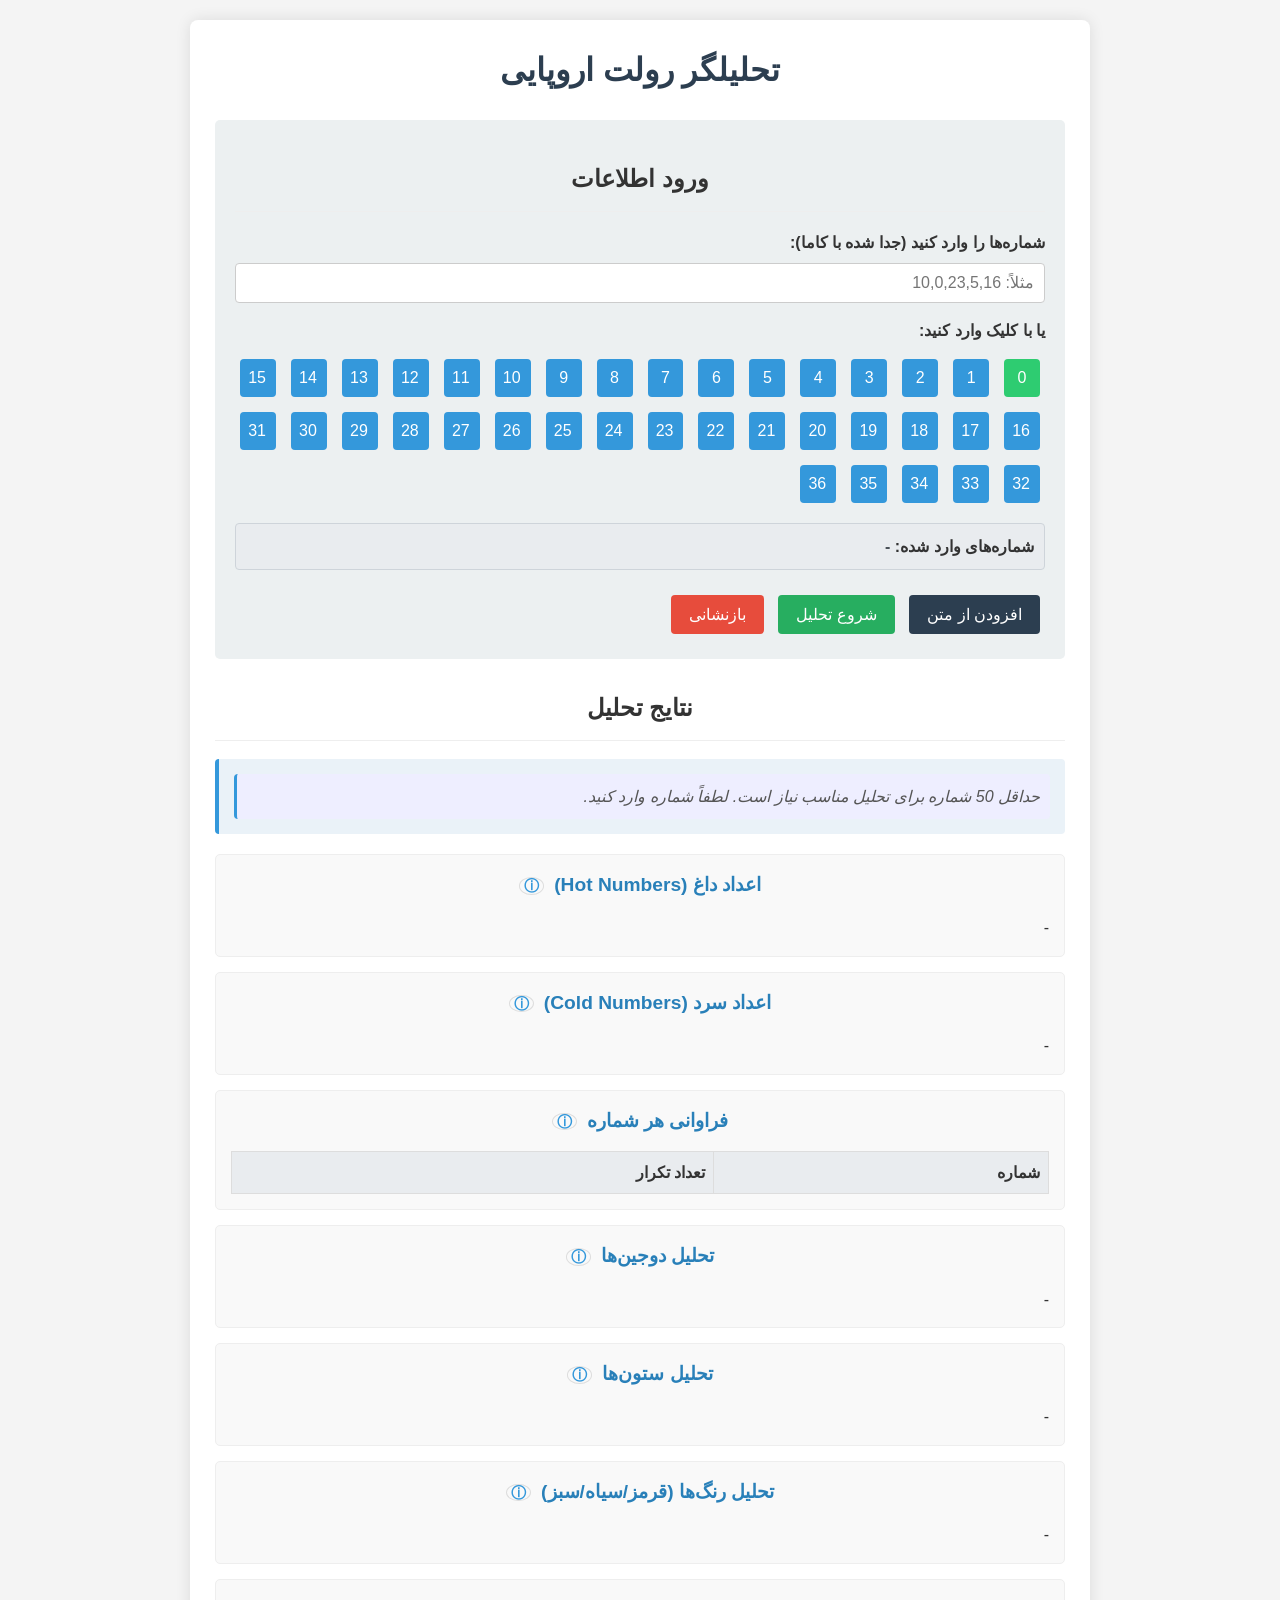
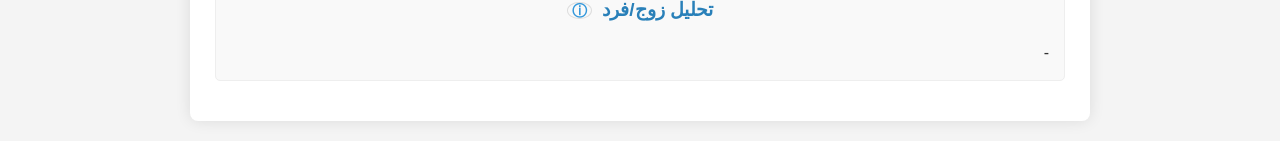
==== index.html @ 6f9ca322 "feat: Implement European Roulette Analyzer This commit introduces a web-based European Roulette Anal" ====
<!DOCTYPE html>
<html lang="fa" dir="rtl">
<head>
    <meta charset="UTF-8">
    <meta name="viewport" content="width=device-width, initial-scale=1.0">
    <title>ربات تحلیلگر رولت اروپایی</title>
    <link rel="stylesheet" href="style.css">
</head>
<body>
    <div class="container">
        <h1>تحلیلگر رولت اروپایی</h1>

        <div class="input-section">
            <h2>ورود اطلاعات</h2>
            <div>
                <label for="numbers-input">شماره‌ها را وارد کنید (جدا شده با کاما):</label>
                <input type="text" id="numbers-input" placeholder="مثلاً: 10,0,23,5,16">
            </div>
            <div class="number-pad-container">
                <p><strong>یا با کلیک وارد کنید:</strong></p>
                <div id="number-pad">
                    <button class="num-btn">0</button>
                    <button class="num-btn">1</button>
                    <button class="num-btn">2</button>
                    <button class="num-btn">3</button>
                    <button class="num-btn">4</button>
                    <button class="num-btn">5</button>
                    <button class="num-btn">6</button>
                    <button class="num-btn">7</button>
                    <button class="num-btn">8</button>
                    <button class="num-btn">9</button>
                    <button class="num-btn">10</button>
                    <button class="num-btn">11</button>
                    <button class="num-btn">12</button>
                    <button class="num-btn">13</button>
                    <button class="num-btn">14</button>
                    <button class="num-btn">15</button>
                    <button class="num-btn">16</button>
                    <button class="num-btn">17</button>
                    <button class="num-btn">18</button>
                    <button class="num-btn">19</button>
                    <button class="num-btn">20</button>
                    <button class="num-btn">21</button>
                    <button class="num-btn">22</button>
                    <button class="num-btn">23</button>
                    <button class="num-btn">24</button>
                    <button class="num-btn">25</button>
                    <button class="num-btn">26</button>
                    <button class="num-btn">27</button>
                    <button class="num-btn">28</button>
                    <button class="num-btn">29</button>
                    <button class="num-btn">30</button>
                    <button class="num-btn">31</button>
                    <button class="num-btn">32</button>
                    <button class="num-btn">33</button>
                    <button class="num-btn">34</button>
                    <button class="num-btn">35</button>
                    <button class="num-btn">36</button>
                </div>
            </div>
            <div class="entered-numbers-display">
                <strong>شماره‌های وارد شده: </strong><span id="entered-numbers-list">-</span>
            </div>
            <button id="add-number-manual">افزودن از متن</button>
            <button id="analyze-button">شروع تحلیل</button>
            <button id="reset-button">بازنشانی</button>
        </div>

        <div class="results-section">
            <h2>نتایج تحلیل</h2>
            <div id="error-message" class="error" style="display:none;"></div>

            <div id="user-guidance" class="guidance-box">
                <p>حداقل ۵۰ شماره برای تحلیل مناسب نیاز است. این ابزار صرفاً برای تحلیل آماری و سرگرمی طراحی شده است و به هیچ عنوان برنده‌ شدن یا پیش‌بینی قطعی نتایج در بازی رولت را تضمین نمی‌کند. رولت یک بازی شانسی است.</p>
            </div>

            <div class="analysis-block">
                <h3>اعداد داغ (Hot Numbers) <span class="tooltip-trigger" title="شماره‌هایی که اخیراً بیشتر تکرار شده‌اند">&#9432;</span></h3>
                <p id="hot-numbers-result">-</p>
            </div>

            <div class="analysis-block">
                <h3>اعداد سرد (Cold Numbers) <span class="tooltip-trigger" title="شماره‌هایی که اخیراً کمتر تکرار شده‌اند یا مدت زیادی است نیامده‌اند">&#9432;</span></h3>
                <p id="cold-numbers-result">-</p>
            </div>

            <div class="analysis-block">
                <h3>فراوانی هر شماره <span class="tooltip-trigger" title="تعداد دفعات تکرار هر شماره در مجموعه داده‌های وارد شده">&#9432;</span></h3>
                <table id="frequency-table">
                    <thead>
                        <tr>
                            <th>شماره</th>
                            <th>تعداد تکرار</th>
                        </tr>
                    </thead>
                    <tbody>
                        <!-- Rows will be generated by JS -->
                    </tbody>
                </table>
            </div>

            <div class="analysis-block">
                <h3>تحلیل دوجین‌ها <span class="tooltip-trigger" title="آمار مربوط به دوجین اول (1-12)، دوم (13-24) و سوم (25-36)">&#9432;</span></h3>
                <p id="dozens-result">-</p>
            </div>

            <div class="analysis-block">
                <h3>تحلیل ستون‌ها <span class="tooltip-trigger" title="آمار مربوط به سه ستون عمودی روی میز رولت">&#9432;</span></h3>
                <p id="columns-result">-</p>
            </div>

            <div class="analysis-block">
                <h3>تحلیل رنگ‌ها (قرمز/سیاه/سبز) <span class="tooltip-trigger" title="آمار مربوط به رنگ‌های قرمز، سیاه و سبز (شماره صفر)">&#9432;</span></h3>
                <p id="colors-result">-</p>
            </div>

            <div class="analysis-block">
                <h3>تحلیل زوج/فرد <span class="tooltip-trigger" title="آمار مربوط به اعداد زوج و فرد (بدون احتساب صفر)">&#9432;</span></h3>
                <p id="even-odd-result">-</p>
            </div>
        </div>
    </div>
    <script src="script.js"></script>
</body>
</html>
---- style.css ----
/* Basic Reset */
* {
    margin: 0;
    padding: 0;
    box-sizing: border-box;
}

body {
    font-family: 'Tahoma', 'Helvetica Neue', Arial, sans-serif; /* Common Persian-friendly fonts */
    line-height: 1.6;
    background-color: #f4f4f4;
    color: #333;
    direction: rtl; /* Right-to-left for Persian */
    padding: 20px;
}

.container {
    max-width: 900px;
    margin: auto;
    background: #fff;
    padding: 25px;
    border-radius: 8px;
    box-shadow: 0 0 15px rgba(0,0,0,0.1);
}

h1, h2, h3 {
    color: #333;
    margin-bottom: 0.75em;
    text-align: center;
}

h1 {
    font-size: 2em;
    color: #2c3e50; /* Dark blue */
}

h2 {
    font-size: 1.5em;
    border-bottom: 1px solid #eee;
    padding-bottom: 0.5em;
    margin-top: 20px;
}

h3 {
    font-size: 1.2em;
    color: #2980b9; /* Blue */
}

/* Input Section */
.input-section {
    margin-bottom: 30px;
    padding: 20px;
    background-color: #ecf0f1;
    border-radius: 5px;
}

.input-section label {
    display: block;
    margin-bottom: 8px;
    font-weight: bold;
}

.input-section input[type="text"] {
    width: 100%;
    padding: 10px;
    margin-bottom: 15px;
    border: 1px solid #ccc;
    border-radius: 4px;
    font-size: 1em;
}

.number-pad-container {
    margin-bottom: 15px;
}

.number-pad-container p {
    margin-bottom: 10px;
}

#number-pad {
    display: grid;
    grid-template-columns: repeat(auto-fill, minmax(45px, 1fr));
    gap: 5px;
    margin-bottom: 15px;
}

.num-btn {
    padding: 10px;
    font-size: 1em;
    background-color: #3498db; /* Blue */
    color: white;
    border: none;
    border-radius: 4px;
    cursor: pointer;
    transition: background-color 0.3s ease;
}

.num-btn:hover {
    background-color: #2980b9; /* Darker blue */
}

.num-btn:nth-child(1) { /* Style for 0 */
    background-color: #2ecc71; /* Green */
}
.num-btn:nth-child(1):hover {
    background-color: #27ae60; /* Darker Green */
}


.entered-numbers-display {
    margin-bottom: 20px;
    padding: 10px;
    background-color: #e9ecef;
    border: 1px solid #ced4da;
    border-radius: 4px;
    min-height: 30px;
}

#entered-numbers-list {
    font-weight: bold;
    color: #495057;
}

button {
    display: inline-block;
    background-color: #2c3e50; /* Dark blue/grey */
    color: white;
    padding: 10px 18px;
    border: none;
    border-radius: 4px;
    cursor: pointer;
    font-size: 1em;
    margin: 5px;
    transition: background-color 0.3s ease;
}

button:hover {
    background-color: #34495e; /* Slightly lighter dark blue/grey */
}

#analyze-button {
    background-color: #27ae60; /* Green */
}
#analyze-button:hover {
    background-color: #229954; /* Darker Green */
}

#reset-button {
    background-color: #e74c3c; /* Red */
}
#reset-button:hover {
    background-color: #c0392b; /* Darker Red */
}

/* Results Section */
.results-section {
    margin-top: 20px;
}

.analysis-block {
    background: #f9f9f9;
    padding: 15px;
    margin-bottom: 15px;
    border-radius: 5px;
    border: 1px solid #eee;
}

.analysis-block h3 {
    margin-top: 0;
}

#frequency-table {
    width: 100%;
    border-collapse: collapse;
    margin-top: 10px;
}

#frequency-table th, #frequency-table td {
    border: 1px solid #ddd;
    padding: 8px;
    text-align: right;
}

#frequency-table th {
    background-color: #e9ecef;
    color: #333;
}

#frequency-table tbody tr:nth-child(even) {
    background-color: #f9f9f9;
}

.error {
    color: #c0392b; /* Red */
    background-color: #fdd;
    padding: 10px;
    border-radius: 4px;
    margin-bottom: 15px;
    border: 1px solid #c0392b;
    text-align: center;
}

#user-guidance p { /* This will be overridden by .guidance-box p styles if #user-guidance also has .guidance-box class */
    font-style: italic;
    color: #555;
    background-color: #eef;
    padding: 10px;
    border-radius: 4px;
    border-left: 3px solid #3498db;
}

/* Basic Responsive */
@media (max-width: 600px) {
    .container {
        padding: 15px;
    }
    h1 {
        font-size: 1.8em;
    }
    #number-pad {
        grid-template-columns: repeat(auto-fill, minmax(40px, 1fr));
    }
    button, .num-btn {
        font-size: 0.9em;
        padding: 8px 12px;
    }
}

/* Append to existing style.css */

/* Tooltip icon styling */
.tooltip-trigger {
    font-size: 0.8em;
    color: #3498db; /* Blue, matches other link-like elements */
    cursor: help;
    margin-right: 5px; /* In RTL, this is margin-left effectively */
    border: 1px solid #ddd;
    border-radius: 50%;
    padding: 0px 4px;
    display: inline-block;
    line-height: 1;
}

/* Guidance box styling */
.guidance-box {
    background-color: #eaf2f8; /* Light blue */
    border-left: 4px solid #3498db; /* Blue accent */
    padding: 15px;
    margin-bottom: 20px;
    border-radius: 4px;
}

.guidance-box p {
    margin: 0;
    font-style: italic;
    color: #2c3e50; /* Darker blue text for readability */
    /* Resetting properties from the potentially conflicting #user-guidance p */
    background-color: transparent;
    border-left: none;
    padding: 0;
}

/* For warning/error states in guidance (if script.js applies these classes) */
.guidance-box p.warning {
    /* These will apply if script.js adds 'warning' class to the <p> inside .guidance-box */
    color: #c27d0a; /* Darker orange for text */
    background-color: #fef9e7; /* Light yellow background */
    border-left: 4px solid #f39c12 !important; /* Orange accent, !important to override .guidance-box border if needed */
    padding: 10px; /* Add padding back for these specific states */
}

.guidance-box p.error {
    /* These will apply if script.js adds 'error' class to the <p> inside .guidance-box */
    color: #c0392b; /* Red for text */
    background-color: #fdedec; /* Light red background */
    border-left: 4px solid #e74c3c !important; /* Red accent, !important to override .guidance-box border if needed */
    padding: 10px; /* Add padding back for these specific states */
}

/* Ensure the error message div style is consistent */
#error-message.error { /* This is already defined, but ensure consistency or enhance if needed */
    color: #c0392b;
    background-color: #fdd;
    padding: 10px;
    border-radius: 4px;
    margin-bottom: 15px;
    border: 1px solid #c0392b;
    text-align: center;
}
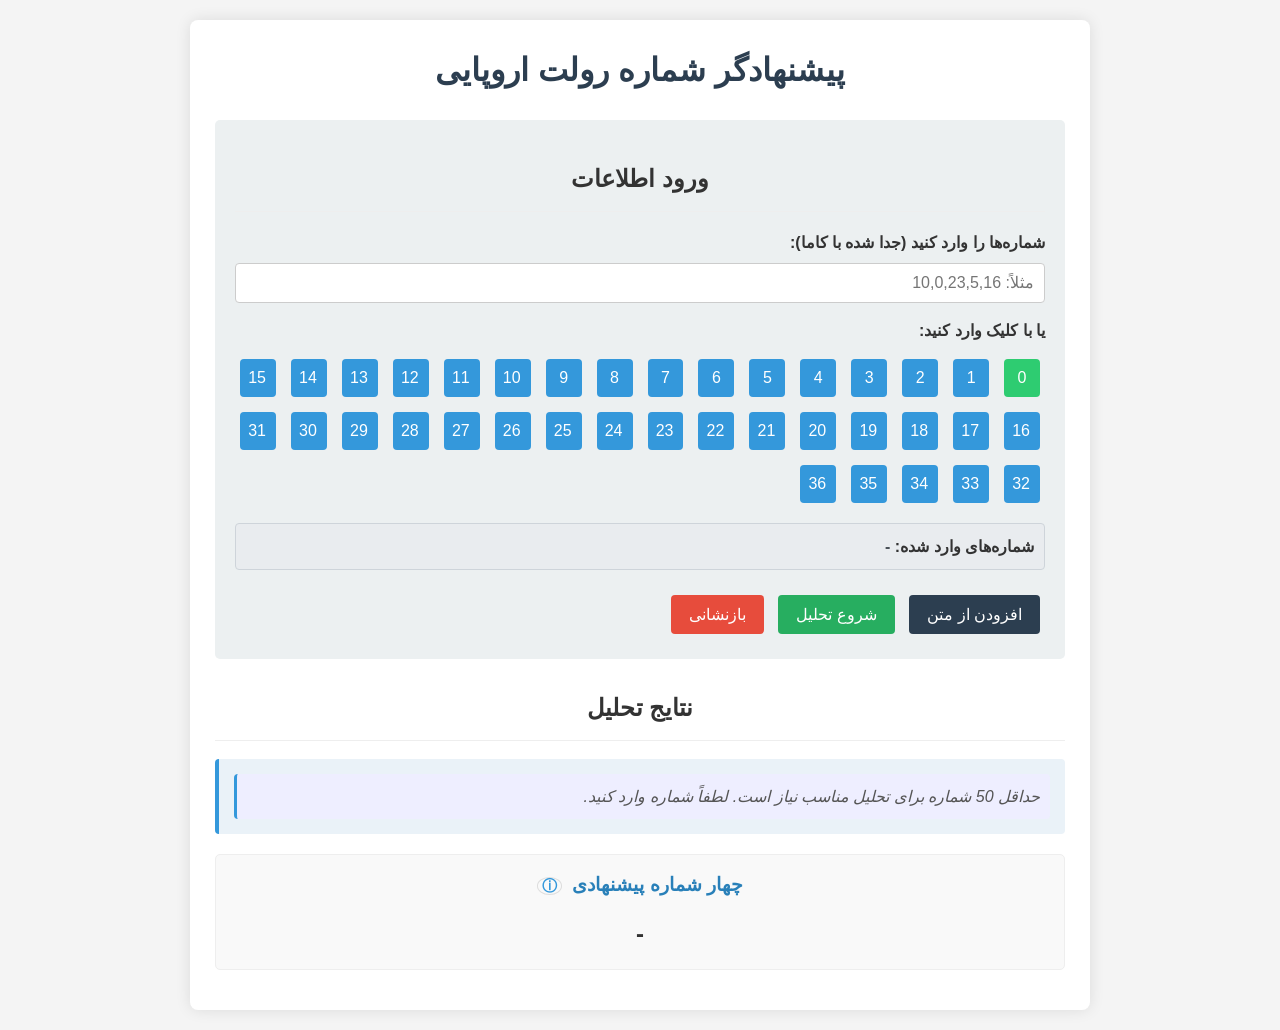
==== commit 12665e79: "feat: Simplify UI to focus on 4 number predictions This commit significantly revises the European Ro" ====
--- a/index.html
+++ b/index.html
@@ -3,12 +3,281 @@
 <head>
     <meta charset="UTF-8">
     <meta name="viewport" content="width=device-width, initial-scale=1.0">
-    <title>ربات تحلیلگر رولت اروپایی</title>
-    <link rel="stylesheet" href="style.css">
+    <title>پیشنهادگر شماره رولت اروپایی</title>
+    <style>
+/* Basic Reset */
+* {
+    margin: 0;
+    padding: 0;
+    box-sizing: border-box;
+}
+
+body {
+    font-family: 'Tahoma', 'Helvetica Neue', Arial, sans-serif; /* Common Persian-friendly fonts */
+    line-height: 1.6;
+    background-color: #f4f4f4;
+    color: #333;
+    direction: rtl; /* Right-to-left for Persian */
+    padding: 20px;
+}
+
+.container {
+    max-width: 900px;
+    margin: auto;
+    background: #fff;
+    padding: 25px;
+    border-radius: 8px;
+    box-shadow: 0 0 15px rgba(0,0,0,0.1);
+}
+
+h1, h2, h3 {
+    color: #333;
+    margin-bottom: 0.75em;
+    text-align: center;
+}
+
+h1 {
+    font-size: 2em;
+    color: #2c3e50; /* Dark blue */
+}
+
+h2 {
+    font-size: 1.5em;
+    border-bottom: 1px solid #eee;
+    padding-bottom: 0.5em;
+    margin-top: 20px;
+}
+
+h3 {
+    font-size: 1.2em;
+    color: #2980b9; /* Blue */
+}
+
+/* Input Section */
+.input-section {
+    margin-bottom: 30px;
+    padding: 20px;
+    background-color: #ecf0f1;
+    border-radius: 5px;
+}
+
+.input-section label {
+    display: block;
+    margin-bottom: 8px;
+    font-weight: bold;
+}
+
+.input-section input[type="text"] {
+    width: 100%;
+    padding: 10px;
+    margin-bottom: 15px;
+    border: 1px solid #ccc;
+    border-radius: 4px;
+    font-size: 1em;
+}
+
+.number-pad-container {
+    margin-bottom: 15px;
+}
+
+.number-pad-container p {
+    margin-bottom: 10px;
+}
+
+#number-pad {
+    display: grid;
+    grid-template-columns: repeat(auto-fill, minmax(45px, 1fr));
+    gap: 5px;
+    margin-bottom: 15px;
+}
+
+.num-btn {
+    padding: 10px;
+    font-size: 1em;
+    background-color: #3498db; /* Blue */
+    color: white;
+    border: none;
+    border-radius: 4px;
+    cursor: pointer;
+    transition: background-color 0.3s ease;
+}
+
+.num-btn:hover {
+    background-color: #2980b9; /* Darker blue */
+}
+
+.num-btn:nth-child(1) { /* Style for 0 */
+    background-color: #2ecc71; /* Green */
+}
+.num-btn:nth-child(1):hover {
+    background-color: #27ae60; /* Darker Green */
+}
+
+
+.entered-numbers-display {
+    margin-bottom: 20px;
+    padding: 10px;
+    background-color: #e9ecef;
+    border: 1px solid #ced4da;
+    border-radius: 4px;
+    min-height: 30px;
+}
+
+#entered-numbers-list {
+    font-weight: bold;
+    color: #495057;
+}
+
+button {
+    display: inline-block;
+    background-color: #2c3e50; /* Dark blue/grey */
+    color: white;
+    padding: 10px 18px;
+    border: none;
+    border-radius: 4px;
+    cursor: pointer;
+    font-size: 1em;
+    margin: 5px;
+    transition: background-color 0.3s ease;
+}
+
+button:hover {
+    background-color: #34495e; /* Slightly lighter dark blue/grey */
+}
+
+#analyze-button {
+    background-color: #27ae60; /* Green */
+}
+#analyze-button:hover {
+    background-color: #229954; /* Darker Green */
+}
+
+#reset-button {
+    background-color: #e74c3c; /* Red */
+}
+#reset-button:hover {
+    background-color: #c0392b; /* Darker Red */
+}
+
+/* Results Section */
+.results-section {
+    margin-top: 20px;
+}
+
+.analysis-block {
+    background: #f9f9f9;
+    padding: 15px;
+    margin-bottom: 15px;
+    border-radius: 5px;
+    border: 1px solid #eee;
+}
+
+.analysis-block h3 {
+    margin-top: 0;
+}
+
+.error {
+    color: #c0392b; /* Red */
+    background-color: #fdd;
+    padding: 10px;
+    border-radius: 4px;
+    margin-bottom: 15px;
+    border: 1px solid #c0392b;
+    text-align: center;
+}
+
+#user-guidance p { /* This will be overridden by .guidance-box p styles if #user-guidance also has .guidance-box class */
+    font-style: italic;
+    color: #555;
+    background-color: #eef;
+    padding: 10px;
+    border-radius: 4px;
+    border-left: 3px solid #3498db;
+}
+
+/* Basic Responsive */
+@media (max-width: 600px) {
+    .container {
+        padding: 15px;
+    }
+    h1 {
+        font-size: 1.8em;
+    }
+    #number-pad {
+        grid-template-columns: repeat(auto-fill, minmax(40px, 1fr));
+    }
+    button, .num-btn {
+        font-size: 0.9em;
+        padding: 8px 12px;
+    }
+}
+
+/* Append to existing style.css */
+
+/* Tooltip icon styling */
+.tooltip-trigger {
+    font-size: 0.8em;
+    color: #3498db; /* Blue, matches other link-like elements */
+    cursor: help;
+    margin-right: 5px; /* In RTL, this is margin-left effectively */
+    border: 1px solid #ddd;
+    border-radius: 50%;
+    padding: 0px 4px;
+    display: inline-block;
+    line-height: 1;
+}
+
+/* Guidance box styling */
+.guidance-box {
+    background-color: #eaf2f8; /* Light blue */
+    border-left: 4px solid #3498db; /* Blue accent */
+    padding: 15px;
+    margin-bottom: 20px;
+    border-radius: 4px;
+}
+
+.guidance-box p {
+    margin: 0;
+    font-style: italic;
+    color: #2c3e50; /* Darker blue text for readability */
+    /* Resetting properties from the potentially conflicting #user-guidance p */
+    background-color: transparent;
+    border-left: none;
+    padding: 0;
+}
+
+/* For warning/error states in guidance (if script.js applies these classes) */
+.guidance-box p.warning {
+    /* These will apply if script.js adds 'warning' class to the <p> inside .guidance-box */
+    color: #c27d0a; /* Darker orange for text */
+    background-color: #fef9e7; /* Light yellow background */
+    border-left: 4px solid #f39c12 !important; /* Orange accent, !important to override .guidance-box border if needed */
+    padding: 10px; /* Add padding back for these specific states */
+}
+
+.guidance-box p.error {
+    /* These will apply if script.js adds 'error' class to the <p> inside .guidance-box */
+    color: #c0392b; /* Red for text */
+    background-color: #fdedec; /* Light red background */
+    border-left: 4px solid #e74c3c !important; /* Red accent, !important to override .guidance-box border if needed */
+    padding: 10px; /* Add padding back for these specific states */
+}
+
+/* Ensure the error message div style is consistent */
+#error-message.error { /* This is already defined, but ensure consistency or enhance if needed */
+    color: #c0392b;
+    background-color: #fdd;
+    padding: 10px;
+    border-radius: 4px;
+    margin-bottom: 15px;
+    border: 1px solid #c0392b;
+    text-align: center;
+}
+    </style>
 </head>
 <body>
     <div class="container">
-        <h1>تحلیلگر رولت اروپایی</h1>
+        <h1>پیشنهادگر شماره رولت اروپایی</h1>
 
         <div class="input-section">
             <h2>ورود اطلاعات</h2>
@@ -75,51 +344,177 @@
             </div>
 
             <div class="analysis-block">
-                <h3>اعداد داغ (Hot Numbers) <span class="tooltip-trigger" title="شماره‌هایی که اخیراً بیشتر تکرار شده‌اند">&#9432;</span></h3>
-                <p id="hot-numbers-result">-</p>
-            </div>
-
-            <div class="analysis-block">
-                <h3>اعداد سرد (Cold Numbers) <span class="tooltip-trigger" title="شماره‌هایی که اخیراً کمتر تکرار شده‌اند یا مدت زیادی است نیامده‌اند">&#9432;</span></h3>
-                <p id="cold-numbers-result">-</p>
-            </div>
-
-            <div class="analysis-block">
-                <h3>فراوانی هر شماره <span class="tooltip-trigger" title="تعداد دفعات تکرار هر شماره در مجموعه داده‌های وارد شده">&#9432;</span></h3>
-                <table id="frequency-table">
-                    <thead>
-                        <tr>
-                            <th>شماره</th>
-                            <th>تعداد تکرار</th>
-                        </tr>
-                    </thead>
-                    <tbody>
-                        <!-- Rows will be generated by JS -->
-                    </tbody>
-                </table>
-            </div>
-
-            <div class="analysis-block">
-                <h3>تحلیل دوجین‌ها <span class="tooltip-trigger" title="آمار مربوط به دوجین اول (1-12)، دوم (13-24) و سوم (25-36)">&#9432;</span></h3>
-                <p id="dozens-result">-</p>
-            </div>
-
-            <div class="analysis-block">
-                <h3>تحلیل ستون‌ها <span class="tooltip-trigger" title="آمار مربوط به سه ستون عمودی روی میز رولت">&#9432;</span></h3>
-                <p id="columns-result">-</p>
-            </div>
-
-            <div class="analysis-block">
-                <h3>تحلیل رنگ‌ها (قرمز/سیاه/سبز) <span class="tooltip-trigger" title="آمار مربوط به رنگ‌های قرمز، سیاه و سبز (شماره صفر)">&#9432;</span></h3>
-                <p id="colors-result">-</p>
-            </div>
-
-            <div class="analysis-block">
-                <h3>تحلیل زوج/فرد <span class="tooltip-trigger" title="آمار مربوط به اعداد زوج و فرد (بدون احتساب صفر)">&#9432;</span></h3>
-                <p id="even-odd-result">-</p>
+                <h3>چهار شماره پیشنهادی <span class="tooltip-trigger" title="این اعداد بر اساس بیشترین تکرار در داده‌های وارد شده پیشنهاد می‌شوند و هیچ تضمینی برای موفقیت ندارند.">&#9432;</span></h3>
+                <p id="prediction-result" style="font-size: 1.5em; text-align: center; font-weight: bold;">-</p>
             </div>
         </div>
     </div>
-    <script src="script.js"></script>
+    <script>
+document.addEventListener('DOMContentLoaded', () => {
+    // DOM Elements
+    const numbersInput = document.getElementById('numbers-input');
+    const numberPad = document.getElementById('number-pad');
+    const addNumberManualButton = document.getElementById('add-number-manual');
+    const analyzeButton = document.getElementById('analyze-button');
+    const resetButton = document.getElementById('reset-button');
+    const enteredNumbersList = document.getElementById('entered-numbers-list');
+    const errorMessageDiv = document.getElementById('error-message');
+
+    // Results display elements
+    const userGuidance = document.getElementById('user-guidance');
+    const predictionResult = document.getElementById('prediction-result');
+
+    let enteredNumbers = [];
+    const MIN_NUMBERS_FOR_ANALYSIS = 50;
+
+    // --- Input Handling and Display ---
+
+    function displayError(message) {
+        errorMessageDiv.textContent = message;
+        errorMessageDiv.style.display = 'block';
+    }
+
+    function clearError() {
+        errorMessageDiv.textContent = '';
+        errorMessageDiv.style.display = 'none';
+    }
+
+    function displayUserGuidance(message, type = 'info') { // type can be 'info', 'warning', 'error'
+        const guidancePara = userGuidance.querySelector('p');
+        if (guidancePara) {
+            guidancePara.textContent = message;
+            guidancePara.className = type; // Apply class for styling
+        } else {
+             userGuidance.innerHTML = `<p class="${type}">${message}</p>`;
+        }
+    }
+
+    function updateEnteredNumbersDisplay() {
+        enteredNumbersList.textContent = enteredNumbers.join(', ') || '-';
+        if (enteredNumbers.length === 0) {
+            displayUserGuidance(`حداقل ${MIN_NUMBERS_FOR_ANALYSIS} شماره برای تحلیل مناسب نیاز است. لطفاً شماره وارد کنید.`);
+        } else if (enteredNumbers.length < MIN_NUMBERS_FOR_ANALYSIS) {
+            displayUserGuidance(`حداقل ${MIN_NUMBERS_FOR_ANALYSIS} شماره برای تحلیل مناسب نیاز است. تعداد فعلی: ${enteredNumbers.length}`, 'warning');
+        } else {
+            displayUserGuidance('تعداد شماره‌های وارد شده برای تحلیل کافی است. برای شروع، دکمه "شروع تحلیل" را بزنید.', 'info');
+        }
+    }
+
+    function addNumberToSequence(number) {
+        const num = parseInt(number); // Ensure it's a number
+        if (!isNaN(num) && num >= 0 && num <= 36) {
+            enteredNumbers.push(num);
+            updateEnteredNumbersDisplay();
+            clearError();
+        } else {
+            displayError(`شماره نامعتبر: ${number}. لطفاً عددی بین 0 تا 36 وارد کنید.`);
+        }
+    }
+
+    if (numberPad) {
+        numberPad.querySelectorAll('.num-btn').forEach(button => {
+            button.addEventListener('click', () => {
+                addNumberToSequence(button.textContent);
+            });
+        });
+    }
+
+    if (addNumberManualButton) {
+        addNumberManualButton.addEventListener('click', () => {
+            clearError();
+            const inputText = numbersInput.value.trim();
+            if (inputText === '') {
+                displayError('لطفاً شماره‌ها را در فیلد متنی وارد کنید.');
+                return;
+            }
+            const numbersArrayStrings = inputText.split(',');
+            const tempNumbers = [];
+            let validInput = true;
+
+            for (const numStr of numbersArrayStrings) {
+                const num = parseInt(numStr.trim());
+                if (isNaN(num) || num < 0 || num > 36) {
+                    displayError(`ورودی نامعتبر: "${numStr.trim()}". همه شماره‌ها باید بین 0 تا 36 باشند.`);
+                    validInput = false;
+                    break;
+                }
+                tempNumbers.push(num);
+            }
+
+            if (validInput) {
+                tempNumbers.forEach(num => addNumberToSequence(num)); // Use the validated addNumberToSequence
+                numbersInput.value = '';
+            }
+        });
+    }
+
+    if (resetButton) {
+        resetButton.addEventListener('click', () => {
+            enteredNumbers = [];
+            updateEnteredNumbersDisplay();
+            clearError();
+            numbersInput.value = '';
+            // Clear previous results
+            if(predictionResult) predictionResult.textContent = '-';
+            console.log('ورودی‌ها و نتایج پاک شدند.');
+        });
+    }
+
+    if (analyzeButton) {
+        analyzeButton.addEventListener('click', () => {
+            clearError();
+            if (enteredNumbers.length < MIN_NUMBERS_FOR_ANALYSIS) {
+                displayError(`برای شروع تحلیل، حداقل به ${MIN_NUMBERS_FOR_ANALYSIS} شماره نیاز است. شما ${enteredNumbers.length} شماره وارد کرده‌اید.`);
+                return;
+            }
+            runAnalysis();
+        });
+    }
+
+    // --- Analysis Functions ---
+    function runAnalysis() {
+        console.log('اجرای تحلیل برای پیشنهاد اعداد...');
+        const frequencies = calculateFrequencies(enteredNumbers);
+        const suggestedNumbers = getHotNumbers(frequencies, 4); // Get top 4 hot numbers
+        displayPrediction(suggestedNumbers);
+    }
+
+    function displayPrediction(suggestedNumbers) {
+        if (suggestedNumbers && suggestedNumbers.length > 0) {
+            // suggestedNumbers from getHotNumbers is an array of objects: { number: X, count: Y }
+            predictionResult.textContent = suggestedNumbers.map(item => item.number).join(' - ');
+        } else {
+            predictionResult.textContent = 'اطلاعات کافی برای پیشنهاد وجود ندارد.';
+        }
+    }
+
+    function calculateFrequencies(numbers) {
+        const freq = new Array(37).fill(0);
+        numbers.forEach(num => {
+            if (num >= 0 && num <= 36) {
+                freq[num]++;
+            }
+        });
+        return freq;
+    }
+
+    function getHotNumbers(frequencies, count) {
+        const numberCounts = frequencies.map((c, i) => ({ number: i, count: c }))
+            .filter(item => item.count > 0); // Only consider numbers that have appeared
+
+        numberCounts.sort((a, b) => {
+            if (b.count === a.count) { // If counts are equal, sort by number for stable sort (optional)
+                return a.number - b.number;
+            }
+            return b.count - a.count; // Sort by count descending
+        });
+        return numberCounts.slice(0, count);
+    }
+
+    // Initial setup
+    updateEnteredNumbersDisplay();
+
+}); // End DOMContentLoaded
+    </script>
 </body>
 </html>
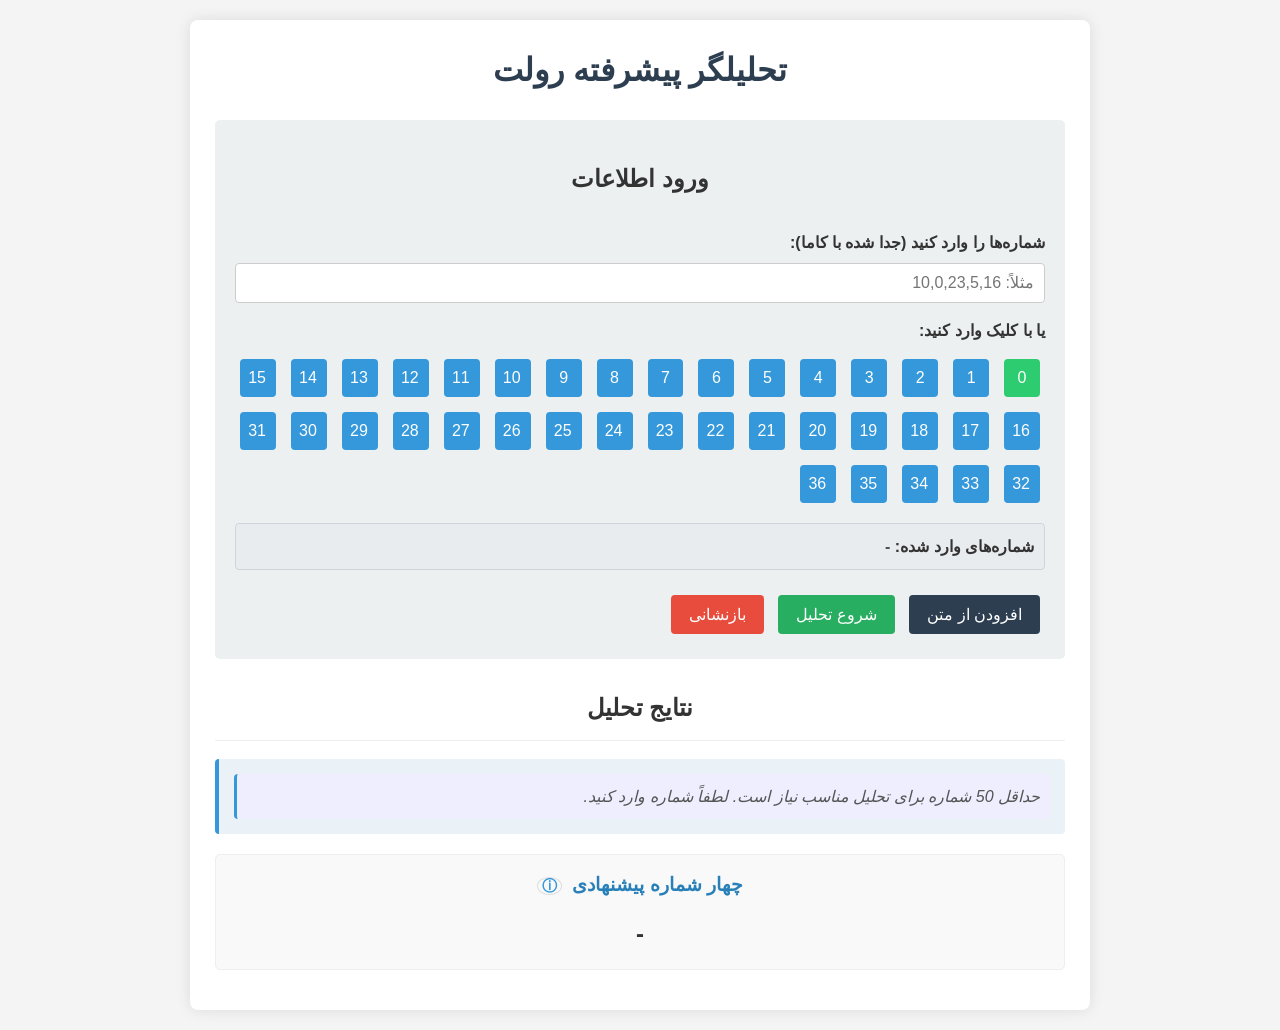
==== commit 4e46215a: "feat: Change prediction logic to use Overdue Numbers This commit updates the Roulette Number Suggest" ====
--- a/index.html
+++ b/index.html
@@ -277,7 +277,7 @@
 </head>
 <body>
     <div class="container">
-        <h1>پیشنهادگر شماره رولت اروپایی</h1>
+        <h1>تحلیلگر پیشرفته رولت</h1>
 
         <div class="input-section">
             <h2>ورود اطلاعات</h2>
@@ -344,7 +344,7 @@
             </div>
 
             <div class="analysis-block">
-                <h3>چهار شماره پیشنهادی <span class="tooltip-trigger" title="این اعداد بر اساس بیشترین تکرار در داده‌های وارد شده پیشنهاد می‌شوند و هیچ تضمینی برای موفقیت ندارند.">&#9432;</span></h3>
+                <h3>چهار شماره پیشنهادی <span class="tooltip-trigger" title="این اعداد بر اساس اینکه چه مدت از آخرین مشاهده آن‌ها گذشته است (اعداد دیرکرده) پیشنهاد می‌شوند و هیچ تضمینی برای موفقیت ندارند.">&#9432;</span></h3>
                 <p id="prediction-result" style="font-size: 1.5em; text-align: center; font-weight: bold;">-</p>
             </div>
         </div>
@@ -474,41 +474,52 @@
     // --- Analysis Functions ---
     function runAnalysis() {
         console.log('اجرای تحلیل برای پیشنهاد اعداد...');
-        const frequencies = calculateFrequencies(enteredNumbers);
-        const suggestedNumbers = getHotNumbers(frequencies, 4); // Get top 4 hot numbers
+        // const frequencies = calculateFrequencies(enteredNumbers); // No longer needed for overdue
+        const suggestedNumbers = getOverdueNumbers(enteredNumbers, 4); // Get top 4 overdue numbers
         displayPrediction(suggestedNumbers);
     }
 
     function displayPrediction(suggestedNumbers) {
         if (suggestedNumbers && suggestedNumbers.length > 0) {
-            // suggestedNumbers from getHotNumbers is an array of objects: { number: X, count: Y }
+            // suggestedNumbers is an array of objects: { number: X, detail: Y (spinsSinceLastSeen) }
             predictionResult.textContent = suggestedNumbers.map(item => item.number).join(' - ');
         } else {
             predictionResult.textContent = 'اطلاعات کافی برای پیشنهاد وجود ندارد.';
         }
     }
 
-    function calculateFrequencies(numbers) {
-        const freq = new Array(37).fill(0);
-        numbers.forEach(num => {
-            if (num >= 0 && num <= 36) {
-                freq[num]++;
-            }
+    function getOverdueNumbers(numbersHistory, count) {
+        if (!numbersHistory || numbersHistory.length === 0) {
+            return [];
+        }
+        const overdueScores = [];
+        for (let i = 0; i <= 36; i++) { // For numbers 0-36
+            let lastIndex = -1;
+            for (let j = numbersHistory.length - 1; j >= 0; j--) {
+                if (numbersHistory[j] === i) {
+                    lastIndex = j;
+                    break;
+                }
+            }
+
+            let spinsSinceLastSeen;
+            if (lastIndex === -1) {
+                spinsSinceLastSeen = numbersHistory.length; // Appeared 0 times in the current history
+            } else {
+                spinsSinceLastSeen = numbersHistory.length - 1 - lastIndex;
+            }
+            overdueScores.push({ number: i, spins: spinsSinceLastSeen });
+        }
+
+        // Sort by spinsSinceLastSeen (descending), then by number (ascending) for tie-breaking
+        overdueScores.sort((a, b) => {
+            if (b.spins === a.spins) {
+                return a.number - b.number;
+            }
+            return b.spins - a.spins;
         });
-        return freq;
-    }
-
-    function getHotNumbers(frequencies, count) {
-        const numberCounts = frequencies.map((c, i) => ({ number: i, count: c }))
-            .filter(item => item.count > 0); // Only consider numbers that have appeared
-
-        numberCounts.sort((a, b) => {
-            if (b.count === a.count) { // If counts are equal, sort by number for stable sort (optional)
-                return a.number - b.number;
-            }
-            return b.count - a.count; // Sort by count descending
-        });
-        return numberCounts.slice(0, count);
+
+        return overdueScores.slice(0, count).map(item => ({ number: item.number, detail: item.spins })); // Keep detail for potential future display
     }
 
     // Initial setup
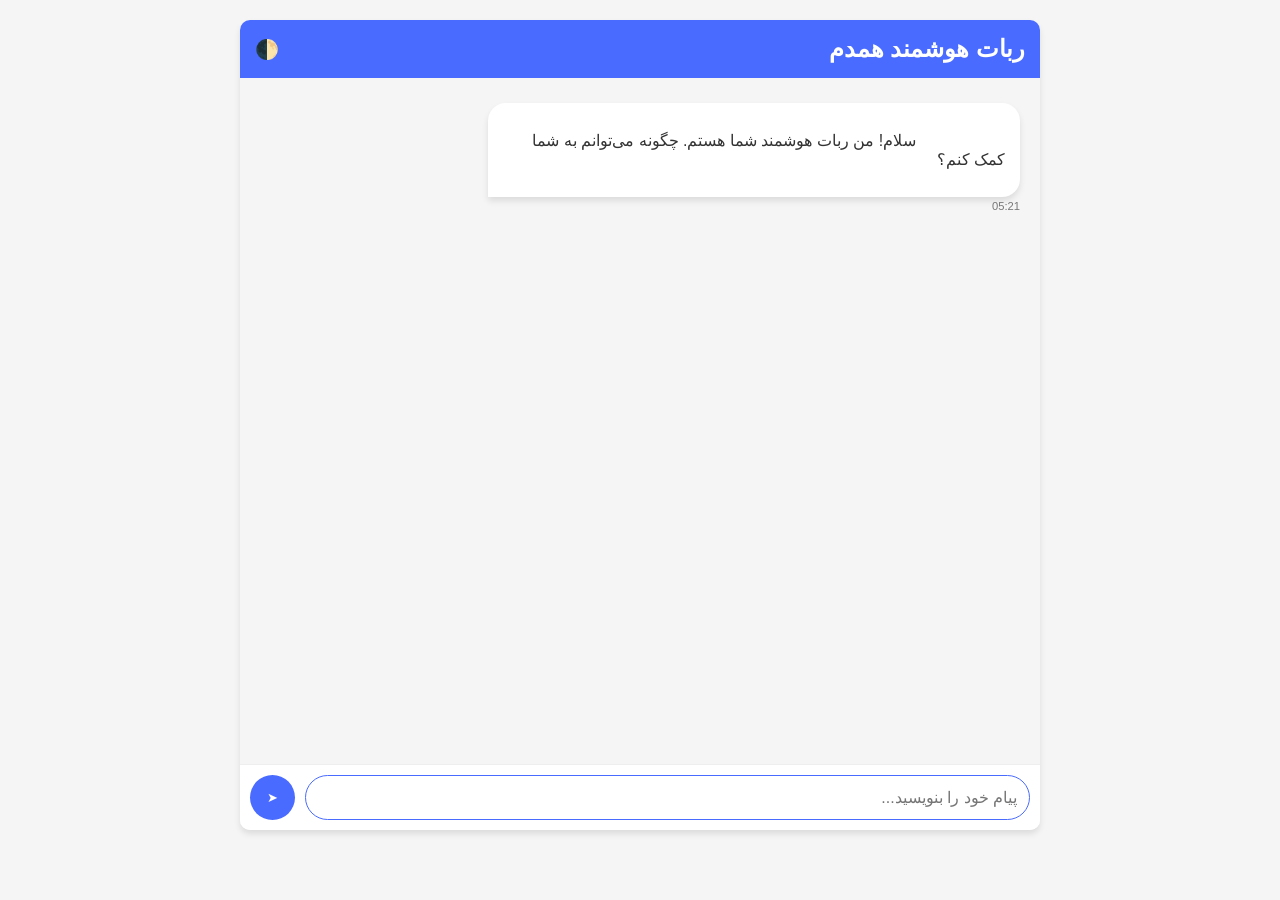
==== commit 008b0918: "I've integrated asynchronous LLM response generation (simulated). I refactored the chatbot JavaScrip" ====
--- a/index.html
+++ b/index.html
@@ -3,529 +3,346 @@
 <head>
     <meta charset="UTF-8">
     <meta name="viewport" content="width=device-width, initial-scale=1.0">
-    <title>پیشنهادگر شماره رولت اروپایی</title>
+    <title>ربات هوشمند همدم</title>
     <style>
-/* Basic Reset */
-* {
-    margin: 0;
-    padding: 0;
-    box-sizing: border-box;
-}
-
-body {
-    font-family: 'Tahoma', 'Helvetica Neue', Arial, sans-serif; /* Common Persian-friendly fonts */
-    line-height: 1.6;
-    background-color: #f4f4f4;
-    color: #333;
-    direction: rtl; /* Right-to-left for Persian */
-    padding: 20px;
-}
-
-.container {
-    max-width: 900px;
-    margin: auto;
-    background: #fff;
-    padding: 25px;
-    border-radius: 8px;
-    box-shadow: 0 0 15px rgba(0,0,0,0.1);
-}
-
-h1, h2, h3 {
-    color: #333;
-    margin-bottom: 0.75em;
-    text-align: center;
-}
-
-h1 {
-    font-size: 2em;
-    color: #2c3e50; /* Dark blue */
-}
-
-h2 {
-    font-size: 1.5em;
-    border-bottom: 1px solid #eee;
-    padding-bottom: 0.5em;
-    margin-top: 20px;
-}
-
-h3 {
-    font-size: 1.2em;
-    color: #2980b9; /* Blue */
-}
-
-/* Input Section */
-.input-section {
-    margin-bottom: 30px;
-    padding: 20px;
-    background-color: #ecf0f1;
-    border-radius: 5px;
-}
-
-.input-section label {
-    display: block;
-    margin-bottom: 8px;
-    font-weight: bold;
-}
-
-.input-section input[type="text"] {
-    width: 100%;
-    padding: 10px;
-    margin-bottom: 15px;
-    border: 1px solid #ccc;
-    border-radius: 4px;
-    font-size: 1em;
-}
-
-.number-pad-container {
-    margin-bottom: 15px;
-}
-
-.number-pad-container p {
-    margin-bottom: 10px;
-}
-
-#number-pad {
-    display: grid;
-    grid-template-columns: repeat(auto-fill, minmax(45px, 1fr));
-    gap: 5px;
-    margin-bottom: 15px;
-}
-
-.num-btn {
-    padding: 10px;
-    font-size: 1em;
-    background-color: #3498db; /* Blue */
-    color: white;
-    border: none;
-    border-radius: 4px;
-    cursor: pointer;
-    transition: background-color 0.3s ease;
-}
-
-.num-btn:hover {
-    background-color: #2980b9; /* Darker blue */
-}
-
-.num-btn:nth-child(1) { /* Style for 0 */
-    background-color: #2ecc71; /* Green */
-}
-.num-btn:nth-child(1):hover {
-    background-color: #27ae60; /* Darker Green */
-}
-
-
-.entered-numbers-display {
-    margin-bottom: 20px;
-    padding: 10px;
-    background-color: #e9ecef;
-    border: 1px solid #ced4da;
-    border-radius: 4px;
-    min-height: 30px;
-}
-
-#entered-numbers-list {
-    font-weight: bold;
-    color: #495057;
-}
-
-button {
-    display: inline-block;
-    background-color: #2c3e50; /* Dark blue/grey */
-    color: white;
-    padding: 10px 18px;
-    border: none;
-    border-radius: 4px;
-    cursor: pointer;
-    font-size: 1em;
-    margin: 5px;
-    transition: background-color 0.3s ease;
-}
-
-button:hover {
-    background-color: #34495e; /* Slightly lighter dark blue/grey */
-}
-
-#analyze-button {
-    background-color: #27ae60; /* Green */
-}
-#analyze-button:hover {
-    background-color: #229954; /* Darker Green */
-}
-
-#reset-button {
-    background-color: #e74c3c; /* Red */
-}
-#reset-button:hover {
-    background-color: #c0392b; /* Darker Red */
-}
-
-/* Results Section */
-.results-section {
-    margin-top: 20px;
-}
-
-.analysis-block {
-    background: #f9f9f9;
-    padding: 15px;
-    margin-bottom: 15px;
-    border-radius: 5px;
-    border: 1px solid #eee;
-}
-
-.analysis-block h3 {
-    margin-top: 0;
-}
-
-.error {
-    color: #c0392b; /* Red */
-    background-color: #fdd;
-    padding: 10px;
-    border-radius: 4px;
-    margin-bottom: 15px;
-    border: 1px solid #c0392b;
-    text-align: center;
-}
-
-#user-guidance p { /* This will be overridden by .guidance-box p styles if #user-guidance also has .guidance-box class */
-    font-style: italic;
-    color: #555;
-    background-color: #eef;
-    padding: 10px;
-    border-radius: 4px;
-    border-left: 3px solid #3498db;
-}
-
-/* Basic Responsive */
-@media (max-width: 600px) {
-    .container {
-        padding: 15px;
-    }
-    h1 {
-        font-size: 1.8em;
-    }
-    #number-pad {
-        grid-template-columns: repeat(auto-fill, minmax(40px, 1fr));
-    }
-    button, .num-btn {
-        font-size: 0.9em;
-        padding: 8px 12px;
-    }
-}
-
-/* Append to existing style.css */
-
-/* Tooltip icon styling */
-.tooltip-trigger {
-    font-size: 0.8em;
-    color: #3498db; /* Blue, matches other link-like elements */
-    cursor: help;
-    margin-right: 5px; /* In RTL, this is margin-left effectively */
-    border: 1px solid #ddd;
-    border-radius: 50%;
-    padding: 0px 4px;
-    display: inline-block;
-    line-height: 1;
-}
-
-/* Guidance box styling */
-.guidance-box {
-    background-color: #eaf2f8; /* Light blue */
-    border-left: 4px solid #3498db; /* Blue accent */
-    padding: 15px;
-    margin-bottom: 20px;
-    border-radius: 4px;
-}
-
-.guidance-box p {
-    margin: 0;
-    font-style: italic;
-    color: #2c3e50; /* Darker blue text for readability */
-    /* Resetting properties from the potentially conflicting #user-guidance p */
-    background-color: transparent;
-    border-left: none;
-    padding: 0;
-}
-
-/* For warning/error states in guidance (if script.js applies these classes) */
-.guidance-box p.warning {
-    /* These will apply if script.js adds 'warning' class to the <p> inside .guidance-box */
-    color: #c27d0a; /* Darker orange for text */
-    background-color: #fef9e7; /* Light yellow background */
-    border-left: 4px solid #f39c12 !important; /* Orange accent, !important to override .guidance-box border if needed */
-    padding: 10px; /* Add padding back for these specific states */
-}
-
-.guidance-box p.error {
-    /* These will apply if script.js adds 'error' class to the <p> inside .guidance-box */
-    color: #c0392b; /* Red for text */
-    background-color: #fdedec; /* Light red background */
-    border-left: 4px solid #e74c3c !important; /* Red accent, !important to override .guidance-box border if needed */
-    padding: 10px; /* Add padding back for these specific states */
-}
-
-/* Ensure the error message div style is consistent */
-#error-message.error { /* This is already defined, but ensure consistency or enhance if needed */
-    color: #c0392b;
-    background-color: #fdd;
-    padding: 10px;
-    border-radius: 4px;
-    margin-bottom: 15px;
-    border: 1px solid #c0392b;
-    text-align: center;
-}
+        :root {
+            --primary-color: #4a6bff;
+            --dark-color: #1a1a2e;
+            --light-color: #f5f5f5;
+            --user-msg-bg: #e3f2fd;
+            --bot-msg-bg: #ffffff;
+            --shadow: 0 4px 6px rgba(0, 0, 0, 0.1);
+        }
+
+        * {
+            margin: 0;
+            padding: 0;
+            box-sizing: border-box;
+            font-family: 'Segoe UI', Tahoma, Geneva, Verdana, sans-serif;
+        }
+
+        body {
+            background-color: var(--light-color);
+            color: #333;
+            transition: all 0.3s ease;
+        }
+
+        body.dark-mode {
+            background-color: var(--dark-color);
+            color: #f5f5f5;
+            --bot-msg-bg: #16213e;
+            --user-msg-bg: #0f3460;
+            --light-color: #1a1a2e;
+        }
+
+        .chat-container {
+            max-width: 800px;
+            margin: 20px auto;
+            border-radius: 10px;
+            overflow: hidden;
+            box-shadow: var(--shadow);
+            background-color: white;
+            height: 90vh;
+            display: flex;
+            flex-direction: column;
+        }
+
+        .dark-mode .chat-container {
+            background-color: #16213e;
+        }
+
+        .chat-header {
+            background-color: var(--primary-color);
+            color: white;
+            padding: 15px;
+            display: flex;
+            justify-content: space-between;
+            align-items: center;
+        }
+
+        .chat-messages {
+            flex: 1;
+            padding: 20px;
+            overflow-y: auto;
+            background-color: var(--light-color);
+        }
+
+        .message {
+            margin-bottom: 15px;
+            display: flex;
+            flex-direction: column;
+        }
+
+        .message-user {
+            align-items: flex-end;
+        }
+
+        .message-bot {
+            align-items: flex-start;
+        }
+
+        .message-content {
+            max-width: 70%;
+            padding: 10px 15px;
+            border-radius: 18px;
+            margin-top: 5px;
+            position: relative;
+            word-wrap: break-word;
+            white-space: pre-wrap;
+        }
+
+        .user-message .message-content {
+            background-color: var(--user-msg-bg);
+            color: #333;
+            border-bottom-right-radius: 0;
+        }
+
+        .dark-mode .user-message .message-content {
+            color: #f5f5f5;
+        }
+
+        .bot-message .message-content {
+            background-color: var(--bot-msg-bg);
+            border-bottom-left-radius: 0;
+            box-shadow: var(--shadow);
+        }
+
+        .message-time {
+            font-size: 0.7rem;
+            color: #777;
+            margin-top: 3px;
+        }
+
+        .dark-mode .message-time {
+            color: #aaa;
+        }
+
+        .chat-input {
+            display: flex;
+            padding: 10px;
+            background-color: white;
+            border-top: 1px solid #eee;
+        }
+
+        .dark-mode .chat-input {
+            background-color: #16213e;
+            border-top: 1px solid #0f3460;
+        }
+
+        #user-input {
+            flex: 1;
+            padding: 12px;
+            border: 1px solid #ddd;
+            border-radius: 25px;
+            outline: none;
+            font-size: 16px;
+            transition: all 0.3s;
+        }
+
+        .dark-mode #user-input {
+            background-color: #0f3460;
+            color: white;
+            border: 1px solid #4a6bff;
+        }
+
+        #user-input:focus {
+            border-color: var(--primary-color);
+        }
+
+        #send-button {
+            background-color: var(--primary-color);
+            color: white;
+            border: none;
+            border-radius: 50%;
+            width: 45px;
+            height: 45px;
+            margin-right: 10px;
+            cursor: pointer;
+            display: flex;
+            justify-content: center;
+            align-items: center;
+            transition: all 0.3s;
+        }
+
+        #send-button:hover {
+            background-color: #3a5af0;
+            transform: scale(1.05);
+        }
+
+        .theme-toggle {
+            background: none;
+            border: none;
+            color: white;
+            cursor: pointer;
+            font-size: 1.2rem;
+        }
+
+        .typing-indicator {
+            display: none;
+            padding: 10px 15px;
+            background-color: var(--bot-msg-bg);
+            border-radius: 18px;
+            border-bottom-left-radius: 0;
+            box-shadow: var(--shadow);
+            margin-bottom: 15px;
+            width: fit-content;
+        }
+
+        .typing-indicator span {
+            height: 8px;
+            width: 8px;
+            background-color: #777;
+            border-radius: 50%;
+            display: inline-block;
+            margin: 0 2px;
+            animation: typing 1s infinite ease-in-out;
+        }
+
+        .typing-indicator span:nth-child(2) {
+            animation-delay: 0.2s;
+        }
+
+        .typing-indicator span:nth-child(3) {
+            animation-delay: 0.4s;
+        }
+
+        @keyframes typing {
+            0%, 100% { transform: translateY(0); }
+            50% { transform: translateY(-5px); }
+        }
+
+        @media (max-width: 600px) {
+            .chat-container {
+                margin: 0;
+                height: 100vh;
+                border-radius: 0;
+            }
+
+            .message-content {
+                max-width: 85%;
+            }
+        }
     </style>
 </head>
 <body>
-    <div class="container">
-        <h1>تحلیلگر پیشرفته رولت</h1>
-
-        <div class="input-section">
-            <h2>ورود اطلاعات</h2>
-            <div>
-                <label for="numbers-input">شماره‌ها را وارد کنید (جدا شده با کاما):</label>
-                <input type="text" id="numbers-input" placeholder="مثلاً: 10,0,23,5,16">
-            </div>
-            <div class="number-pad-container">
-                <p><strong>یا با کلیک وارد کنید:</strong></p>
-                <div id="number-pad">
-                    <button class="num-btn">0</button>
-                    <button class="num-btn">1</button>
-                    <button class="num-btn">2</button>
-                    <button class="num-btn">3</button>
-                    <button class="num-btn">4</button>
-                    <button class="num-btn">5</button>
-                    <button class="num-btn">6</button>
-                    <button class="num-btn">7</button>
-                    <button class="num-btn">8</button>
-                    <button class="num-btn">9</button>
-                    <button class="num-btn">10</button>
-                    <button class="num-btn">11</button>
-                    <button class="num-btn">12</button>
-                    <button class="num-btn">13</button>
-                    <button class="num-btn">14</button>
-                    <button class="num-btn">15</button>
-                    <button class="num-btn">16</button>
-                    <button class="num-btn">17</button>
-                    <button class="num-btn">18</button>
-                    <button class="num-btn">19</button>
-                    <button class="num-btn">20</button>
-                    <button class="num-btn">21</button>
-                    <button class="num-btn">22</button>
-                    <button class="num-btn">23</button>
-                    <button class="num-btn">24</button>
-                    <button class="num-btn">25</button>
-                    <button class="num-btn">26</button>
-                    <button class="num-btn">27</button>
-                    <button class="num-btn">28</button>
-                    <button class="num-btn">29</button>
-                    <button class="num-btn">30</button>
-                    <button class="num-btn">31</button>
-                    <button class="num-btn">32</button>
-                    <button class="num-btn">33</button>
-                    <button class="num-btn">34</button>
-                    <button class="num-btn">35</button>
-                    <button class="num-btn">36</button>
+    <div class="chat-container">
+        <div class="chat-header">
+            <h2>ربات هوشمند همدم</h2>
+            <button class="theme-toggle" id="theme-toggle">🌓</button>
+        </div>
+
+        <div class="chat-messages" id="chat-messages">
+            <div class="message bot-message">
+                <div class="message-content">
+                    سلام! من ربات هوشمند شما هستم. چگونه می‌توانم به شما کمک کنم؟
                 </div>
-            </div>
-            <div class="entered-numbers-display">
-                <strong>شماره‌های وارد شده: </strong><span id="entered-numbers-list">-</span>
-            </div>
-            <button id="add-number-manual">افزودن از متن</button>
-            <button id="analyze-button">شروع تحلیل</button>
-            <button id="reset-button">بازنشانی</button>
-        </div>
-
-        <div class="results-section">
-            <h2>نتایج تحلیل</h2>
-            <div id="error-message" class="error" style="display:none;"></div>
-
-            <div id="user-guidance" class="guidance-box">
-                <p>حداقل ۵۰ شماره برای تحلیل مناسب نیاز است. این ابزار صرفاً برای تحلیل آماری و سرگرمی طراحی شده است و به هیچ عنوان برنده‌ شدن یا پیش‌بینی قطعی نتایج در بازی رولت را تضمین نمی‌کند. رولت یک بازی شانسی است.</p>
-            </div>
-
-            <div class="analysis-block">
-                <h3>چهار شماره پیشنهادی <span class="tooltip-trigger" title="این اعداد بر اساس اینکه چه مدت از آخرین مشاهده آن‌ها گذشته است (اعداد دیرکرده) پیشنهاد می‌شوند و هیچ تضمینی برای موفقیت ندارند.">&#9432;</span></h3>
-                <p id="prediction-result" style="font-size: 1.5em; text-align: center; font-weight: bold;">-</p>
+                <div class="message-time" id="welcome-time"></div>
             </div>
         </div>
+
+        <div class="typing-indicator" id="typing-indicator">
+            <span></span>
+            <span></span>
+            <span></span>
+        </div>
+
+        <div class="chat-input">
+            <input type="text" id="user-input" placeholder="پیام خود را بنویسید..." autofocus>
+            <button id="send-button">➤</button>
+        </div>
     </div>
+
     <script>
-document.addEventListener('DOMContentLoaded', () => {
-    // DOM Elements
-    const numbersInput = document.getElementById('numbers-input');
-    const numberPad = document.getElementById('number-pad');
-    const addNumberManualButton = document.getElementById('add-number-manual');
-    const analyzeButton = document.getElementById('analyze-button');
-    const resetButton = document.getElementById('reset-button');
-    const enteredNumbersList = document.getElementById('entered-numbers-list');
-    const errorMessageDiv = document.getElementById('error-message');
-
-    // Results display elements
-    const userGuidance = document.getElementById('user-guidance');
-    const predictionResult = document.getElementById('prediction-result');
-
-    let enteredNumbers = [];
-    const MIN_NUMBERS_FOR_ANALYSIS = 50;
-
-    // --- Input Handling and Display ---
-
-    function displayError(message) {
-        errorMessageDiv.textContent = message;
-        errorMessageDiv.style.display = 'block';
-    }
-
-    function clearError() {
-        errorMessageDiv.textContent = '';
-        errorMessageDiv.style.display = 'none';
-    }
-
-    function displayUserGuidance(message, type = 'info') { // type can be 'info', 'warning', 'error'
-        const guidancePara = userGuidance.querySelector('p');
-        if (guidancePara) {
-            guidancePara.textContent = message;
-            guidancePara.className = type; // Apply class for styling
-        } else {
-             userGuidance.innerHTML = `<p class="${type}">${message}</p>`;
-        }
-    }
-
-    function updateEnteredNumbersDisplay() {
-        enteredNumbersList.textContent = enteredNumbers.join(', ') || '-';
-        if (enteredNumbers.length === 0) {
-            displayUserGuidance(`حداقل ${MIN_NUMBERS_FOR_ANALYSIS} شماره برای تحلیل مناسب نیاز است. لطفاً شماره وارد کنید.`);
-        } else if (enteredNumbers.length < MIN_NUMBERS_FOR_ANALYSIS) {
-            displayUserGuidance(`حداقل ${MIN_NUMBERS_FOR_ANALYSIS} شماره برای تحلیل مناسب نیاز است. تعداد فعلی: ${enteredNumbers.length}`, 'warning');
-        } else {
-            displayUserGuidance('تعداد شماره‌های وارد شده برای تحلیل کافی است. برای شروع، دکمه "شروع تحلیل" را بزنید.', 'info');
-        }
-    }
-
-    function addNumberToSequence(number) {
-        const num = parseInt(number); // Ensure it's a number
-        if (!isNaN(num) && num >= 0 && num <= 36) {
-            enteredNumbers.push(num);
-            updateEnteredNumbersDisplay();
-            clearError();
-        } else {
-            displayError(`شماره نامعتبر: ${number}. لطفاً عددی بین 0 تا 36 وارد کنید.`);
-        }
-    }
-
-    if (numberPad) {
-        numberPad.querySelectorAll('.num-btn').forEach(button => {
-            button.addEventListener('click', () => {
-                addNumberToSequence(button.textContent);
+        document.addEventListener('DOMContentLoaded', function() {
+            const chatMessages = document.getElementById('chat-messages');
+            const userInput = document.getElementById('user-input');
+            const sendButton = document.getElementById('send-button');
+            const typingIndicator = document.getElementById('typing-indicator');
+            const themeToggle = document.getElementById('theme-toggle');
+
+            document.getElementById('welcome-time').textContent = getCurrentTime();
+
+            themeToggle.addEventListener('click', toggleTheme);
+
+            if (localStorage.getItem('darkMode') === 'enabled') {
+                document.body.classList.add('dark-mode');
+            }
+
+            sendButton.addEventListener('click', sendMessage);
+
+            userInput.addEventListener('keypress', function(e) {
+                if (e.key === 'Enter') {
+                    sendMessage();
+                }
             });
+
+            async function sendMessage() { // Added async here as per original instruction for context, not part of this subtask's direct change.
+                const message = userInput.value.trim();
+                if (message === '') return;
+
+                addMessage(message, 'user');
+                userInput.value = '';
+
+                typingIndicator.style.display = 'block';
+                chatMessages.scrollTop = chatMessages.scrollHeight;
+
+                // Call generateResponse and wait for the result
+                const botResponse = await generateResponse(message);
+
+                // Add the bot's message to the chat
+                addMessage(botResponse, 'bot');
+
+                // Hide typing indicator AFTER message is added
+                typingIndicator.style.display = 'none';
+                chatMessages.scrollTop = chatMessages.scrollHeight; // Scroll again after bot message
+            }
+
+            function addMessage(text, sender) {
+                const messageDiv = document.createElement('div');
+                messageDiv.className = `message ${sender}-message`;
+
+                const contentDiv = document.createElement('div');
+                contentDiv.className = 'message-content';
+                contentDiv.textContent = text;
+
+                const timeDiv = document.createElement('div');
+                timeDiv.className = 'message-time';
+                timeDiv.textContent = getCurrentTime();
+
+                messageDiv.appendChild(contentDiv);
+                messageDiv.appendChild(timeDiv);
+
+                chatMessages.appendChild(messageDiv);
+                chatMessages.scrollTop = chatMessages.scrollHeight;
+            }
+
+            function getCurrentTime() {
+                const now = new Date();
+                const hours = now.getHours().toString().padStart(2, '0');
+                const minutes = now.getMinutes().toString().padStart(2, '0');
+                return `${hours}:${minutes}`;
+            }
+
+            async function generateResponse(userMessage) { // This function IS THE TARGET of this subtask
+                return await fetchLLMResponse(userMessage);
+            }
+
+            async function fetchLLMResponse(userMessage) {
+                // Simulate API call delay
+                await new Promise(resolve => setTimeout(resolve, 1500));
+                // In a real scenario, here you would make an API call to an LLM
+                // For example: const response = await fetch('/api/llm', { method: 'POST', body: JSON.stringify({ message: userMessage }) });
+                // const data = await response.json();
+                // return data.reply;
+                return "این یک پاسخ شبیه‌سازی شده از مدل زبان بزرگ است.";
+            }
+
+            function toggleTheme() {
+                document.body.classList.toggle('dark-mode');
+                const isDarkMode = document.body.classList.contains('dark-mode');
+                localStorage.setItem('darkMode', isDarkMode ? 'enabled' : 'disabled');
+            }
         });
-    }
-
-    if (addNumberManualButton) {
-        addNumberManualButton.addEventListener('click', () => {
-            clearError();
-            const inputText = numbersInput.value.trim();
-            if (inputText === '') {
-                displayError('لطفاً شماره‌ها را در فیلد متنی وارد کنید.');
-                return;
-            }
-            const numbersArrayStrings = inputText.split(',');
-            const tempNumbers = [];
-            let validInput = true;
-
-            for (const numStr of numbersArrayStrings) {
-                const num = parseInt(numStr.trim());
-                if (isNaN(num) || num < 0 || num > 36) {
-                    displayError(`ورودی نامعتبر: "${numStr.trim()}". همه شماره‌ها باید بین 0 تا 36 باشند.`);
-                    validInput = false;
-                    break;
-                }
-                tempNumbers.push(num);
-            }
-
-            if (validInput) {
-                tempNumbers.forEach(num => addNumberToSequence(num)); // Use the validated addNumberToSequence
-                numbersInput.value = '';
-            }
-        });
-    }
-
-    if (resetButton) {
-        resetButton.addEventListener('click', () => {
-            enteredNumbers = [];
-            updateEnteredNumbersDisplay();
-            clearError();
-            numbersInput.value = '';
-            // Clear previous results
-            if(predictionResult) predictionResult.textContent = '-';
-            console.log('ورودی‌ها و نتایج پاک شدند.');
-        });
-    }
-
-    if (analyzeButton) {
-        analyzeButton.addEventListener('click', () => {
-            clearError();
-            if (enteredNumbers.length < MIN_NUMBERS_FOR_ANALYSIS) {
-                displayError(`برای شروع تحلیل، حداقل به ${MIN_NUMBERS_FOR_ANALYSIS} شماره نیاز است. شما ${enteredNumbers.length} شماره وارد کرده‌اید.`);
-                return;
-            }
-            runAnalysis();
-        });
-    }
-
-    // --- Analysis Functions ---
-    function runAnalysis() {
-        console.log('اجرای تحلیل برای پیشنهاد اعداد...');
-        // const frequencies = calculateFrequencies(enteredNumbers); // No longer needed for overdue
-        const suggestedNumbers = getOverdueNumbers(enteredNumbers, 4); // Get top 4 overdue numbers
-        displayPrediction(suggestedNumbers);
-    }
-
-    function displayPrediction(suggestedNumbers) {
-        if (suggestedNumbers && suggestedNumbers.length > 0) {
-            // suggestedNumbers is an array of objects: { number: X, detail: Y (spinsSinceLastSeen) }
-            predictionResult.textContent = suggestedNumbers.map(item => item.number).join(' - ');
-        } else {
-            predictionResult.textContent = 'اطلاعات کافی برای پیشنهاد وجود ندارد.';
-        }
-    }
-
-    function getOverdueNumbers(numbersHistory, count) {
-        if (!numbersHistory || numbersHistory.length === 0) {
-            return [];
-        }
-        const overdueScores = [];
-        for (let i = 0; i <= 36; i++) { // For numbers 0-36
-            let lastIndex = -1;
-            for (let j = numbersHistory.length - 1; j >= 0; j--) {
-                if (numbersHistory[j] === i) {
-                    lastIndex = j;
-                    break;
-                }
-            }
-
-            let spinsSinceLastSeen;
-            if (lastIndex === -1) {
-                spinsSinceLastSeen = numbersHistory.length; // Appeared 0 times in the current history
-            } else {
-                spinsSinceLastSeen = numbersHistory.length - 1 - lastIndex;
-            }
-            overdueScores.push({ number: i, spins: spinsSinceLastSeen });
-        }
-
-        // Sort by spinsSinceLastSeen (descending), then by number (ascending) for tie-breaking
-        overdueScores.sort((a, b) => {
-            if (b.spins === a.spins) {
-                return a.number - b.number;
-            }
-            return b.spins - a.spins;
-        });
-
-        return overdueScores.slice(0, count).map(item => ({ number: item.number, detail: item.spins })); // Keep detail for potential future display
-    }
-
-    // Initial setup
-    updateEnteredNumbersDisplay();
-
-}); // End DOMContentLoaded
     </script>
 </body>
 </html>
